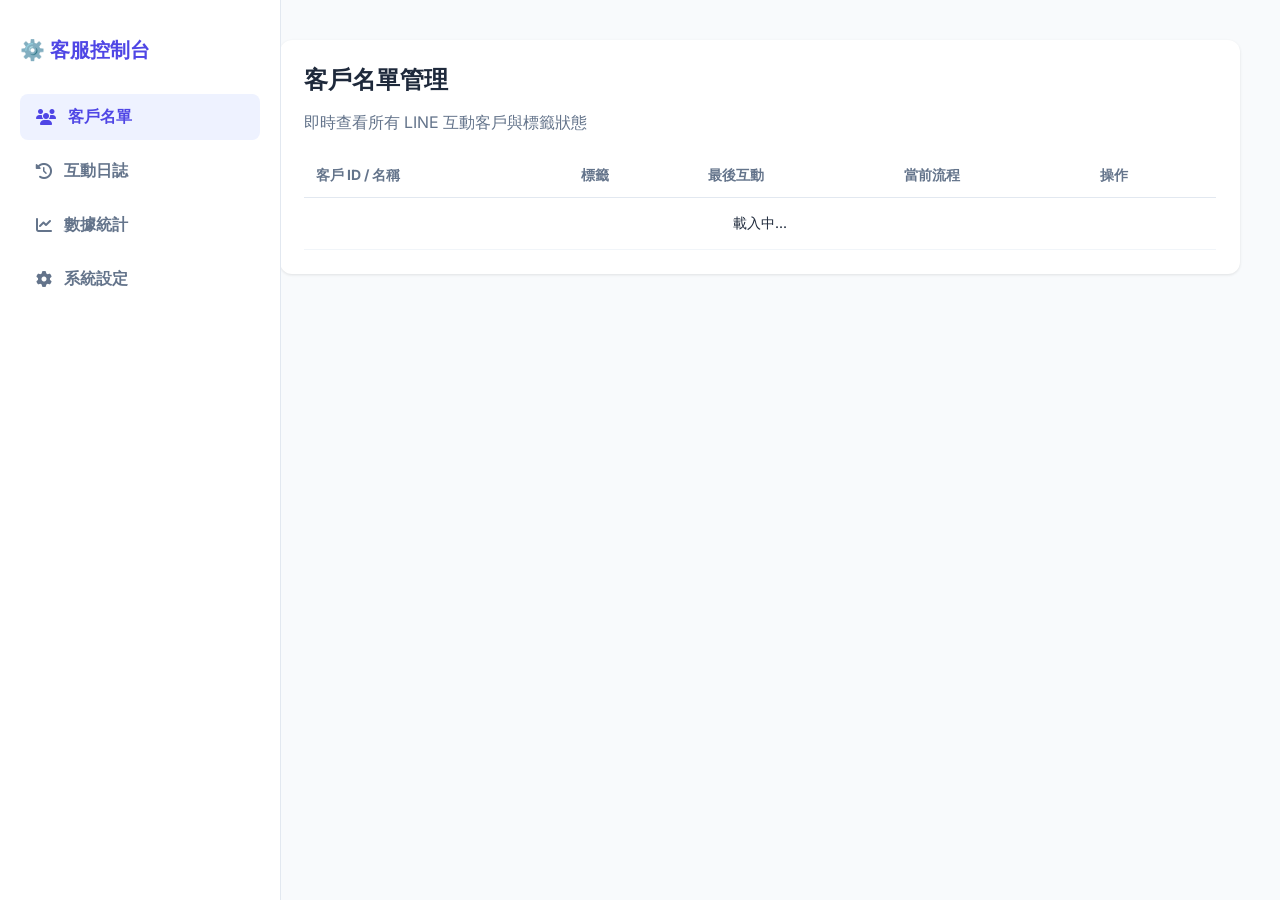
==== admin.html @ a1e3e6b8 "Add files via upload" ====
<!DOCTYPE html>
<html lang="zh-Hant">

<head>
    <meta charset="UTF-8">
    <title>管理後台 | 智能客服分流系統</title>
    <meta name="viewport" content="width=device-width, initial-scale=1.0">
    <link href="https://fonts.googleapis.com/css2?family=Inter:wght@400;600;700&display=swap" rel="stylesheet">
    <link rel="stylesheet" href="https://cdnjs.cloudflare.com/ajax/libs/font-awesome/6.4.0/css/all.min.css">
    <style>
        :root {
            --primary: #4F46E5;
            --bg: #F8FAFC;
            --card: #FFFFFF;
            --text: #1E293B;
        }

        body {
            font-family: 'Inter', sans-serif;
            background: var(--bg);
            color: var(--text);
            margin: 0;
        }

        .sidebar {
            width: 240px;
            background: white;
            height: 100vh;
            position: fixed;
            border-right: 1px solid #E2E8F0;
            padding: 20px;
        }

        .main-content {
            margin-left: 240px;
            padding: 40px;
        }

        .nav-item {
            padding: 12px 16px;
            border-radius: 8px;
            cursor: pointer;
            color: #64748B;
            transition: 0.2s;
            display: flex;
            align-items: center;
            gap: 12px;
            font-weight: 600;
            margin-bottom: 8px;
        }

        .nav-item.active {
            background: #EEF2FF;
            color: var(--primary);
        }

        .card {
            background: white;
            border-radius: 12px;
            padding: 24px;
            box-shadow: 0 1px 3px rgba(0, 0, 0, 0.1);
            margin-bottom: 24px;
        }

        table {
            width: 100%;
            border-collapse: collapse;
            margin-top: 20px;
        }

        th {
            text-align: left;
            padding: 12px;
            border-bottom: 1px solid #E2E8F0;
            color: #64748B;
            font-size: 14px;
        }

        td {
            padding: 16px 12px;
            border-bottom: 1px solid #F1F5F9;
            font-size: 14px;
        }

        .avatar {
            width: 32px;
            height: 32px;
            border-radius: 50%;
            vertical-align: middle;
            margin-right: 10px;
        }

        .badge {
            padding: 4px 10px;
            border-radius: 100px;
            font-size: 12px;
            font-weight: 600;
            background: #E0E7FF;
            color: #4338CA;
        }

        .tag-input {
            padding: 8px;
            border: 1px solid #CBD5E1;
            border-radius: 6px;
        }
    </style>
</head>

<body>
    <div class="sidebar">
        <h2 style="font-size: 20px; margin-bottom: 30px; color: var(--primary);">⚙️ 客服控制台</h2>
        <div class="nav-item active"><i class="fa-solid fa-users"></i> 客戶名單</div>
        <div class="nav-item"><i class="fa-solid fa-clock-rotate-left"></i> 互動日誌</div>
        <div class="nav-item"><i class="fa-solid fa-chart-line"></i> 數據統計</div>
        <div class="nav-item"><i class="fa-solid fa-gear"></i> 系統設定</div>
    </div>
    <div class="main-content">
        <div class="card">
            <h1 style="margin: 0; font-size: 24px;">客戶名單管理</h1>
            <p style="color: #64748B;">即時查看所有 LINE 互動客戶與標籤狀態</p>

            <table>
                <thead>
                    <tr>
                        <th>客戶 ID / 名稱</th>
                        <th>標籤</th>
                        <th>最後互動</th>
                        <th>當前流程</th>
                        <th>操作</th>
                    </tr>
                </thead>
                <tbody id="user-table-body">
                    <!-- Data will be injected here -->
                    <tr>
                        <td colspan="5" style="text-align:center;">載入中...</td>
                    </tr>
                </tbody>
            </table>
        </div>
    </div>

    <script>
        function loadUsers() {
            google.script.run
                .withSuccessHandler((users) => {
                    const tbody = document.getElementById('user-table-body');
                    tbody.innerHTML = '';
                    users.forEach(user => {
                        const tr = document.createElement('tr');
                        tr.innerHTML = `
                            <td><img src="${user.pictureUrl || 'https://via.placeholder.com/32'}" class="avatar"> <b>${user.displayName}</b><br><small>${user.userId}</small></td>
                            <td>${user.tags.split(',').map(t => `<span class="badge">${t}</span>`).join(' ')}</td>
                            <td>${new Date(user.lastInteraction).toLocaleString()}</td>
                            <td>${user.currentFlow}</td>
                            <td><button onclick="editTags('${user.userId}')">修改標籤</button></td>
                        `;
                        tbody.appendChild(tr);
                    });
                })
                .getAllUsers();
        }

        window.onload = loadUsers;
    </script>
</body>

</html>
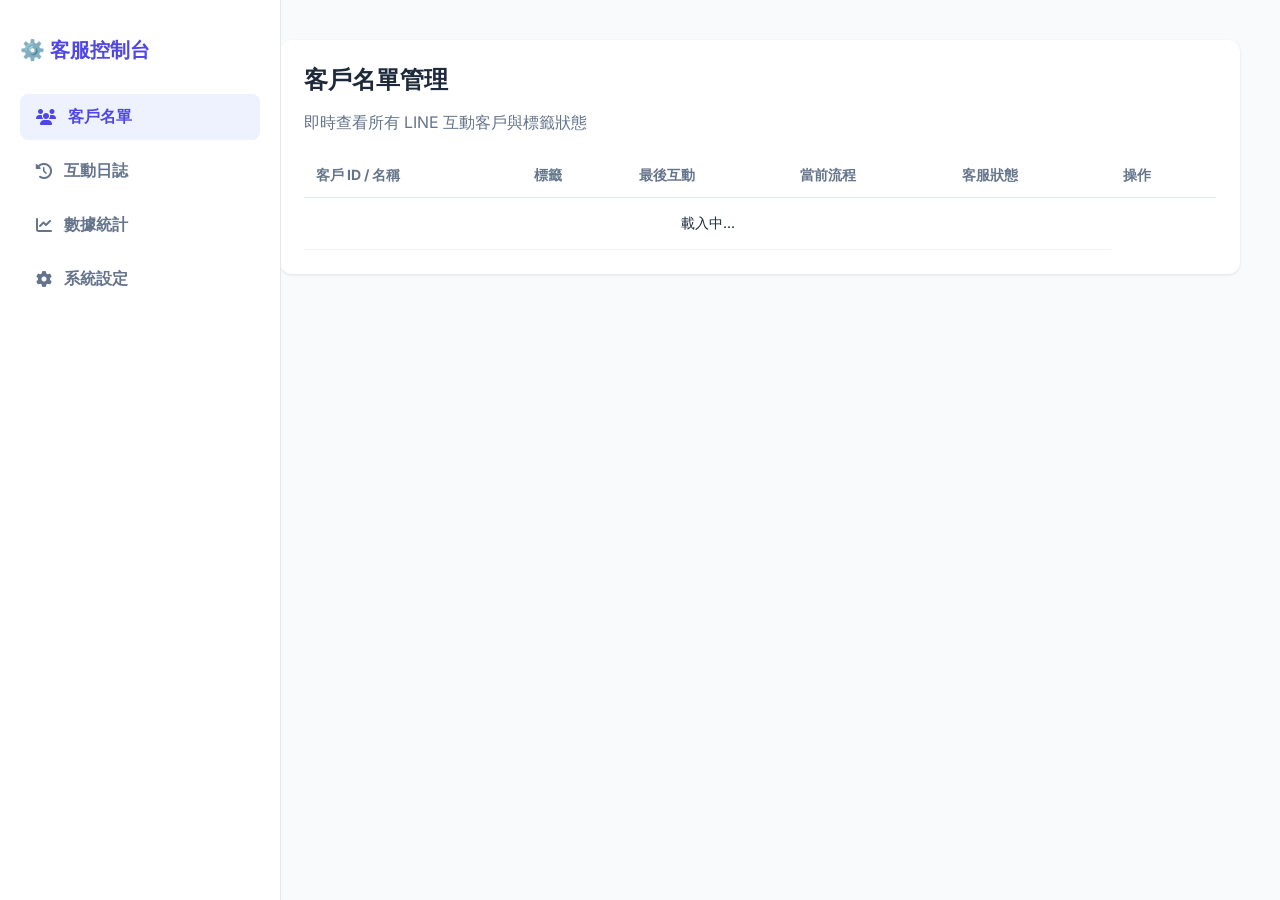
==== commit e3ff998f: "fix 2" ====
--- a/admin.html
+++ b/admin.html
@@ -127,6 +127,7 @@
                         <th>標籤</th>
                         <th>最後互動</th>
                         <th>當前流程</th>
+                        <th>客服狀態</th>
                         <th>操作</th>
                     </tr>
                 </thead>
@@ -153,7 +154,15 @@
                             <td>${user.tags.split(',').map(t => `<span class="badge">${t}</span>`).join(' ')}</td>
                             <td>${new Date(user.lastInteraction).toLocaleString()}</td>
                             <td>${user.currentFlow}</td>
-                            <td><button onclick="editTags('${user.userId}')">修改標籤</button></td>
+                            <td>
+                                <span class="badge ${user.isLiveAgentMode ? 'badge-danger' : 'badge-success'}" style="${user.isLiveAgentMode ? 'background:#FEE2E2; color:#B91C1C;' : 'background:#DCFCE7; color:#15803D;'}">
+                                    ${user.isLiveAgentMode ? '🔴 真人' : '🤖 自動'}
+                                </span>
+                            </td>
+                            <td>
+                                <button onclick="toggleAgent('${user.userId}', ${user.isLiveAgentMode})">${user.isLiveAgentMode ? '轉回自動' : '接手客服'}</button>
+                                <button onclick="openChat('${user.userId}', '${user.displayName}')" style="background:#4F46E5; color:white; border:none; border-radius:4px;">發送訊息</button>
+                            </td>
                         `;
                         tbody.appendChild(tr);
                     });
@@ -161,6 +170,22 @@
                 .getAllUsers();
         }
 
+        function toggleAgent(userId, isLive) {
+            const status = !isLive;
+            google.script.run
+                .withSuccessHandler(() => { alert('狀態已更新'); loadUsers(); })
+                .updateLiveAgentStatus(userId, status);
+        }
+
+        function openChat(userId, name) {
+            const text = prompt(`發送訊息給 ${name} (${userId}):`);
+            if (text) {
+                google.script.run
+                    .withSuccessHandler(() => alert('訊息已推送！'))
+                    .sendAdminMessage(userId, text);
+            }
+        }
+
         window.onload = loadUsers;
     </script>
 </body>
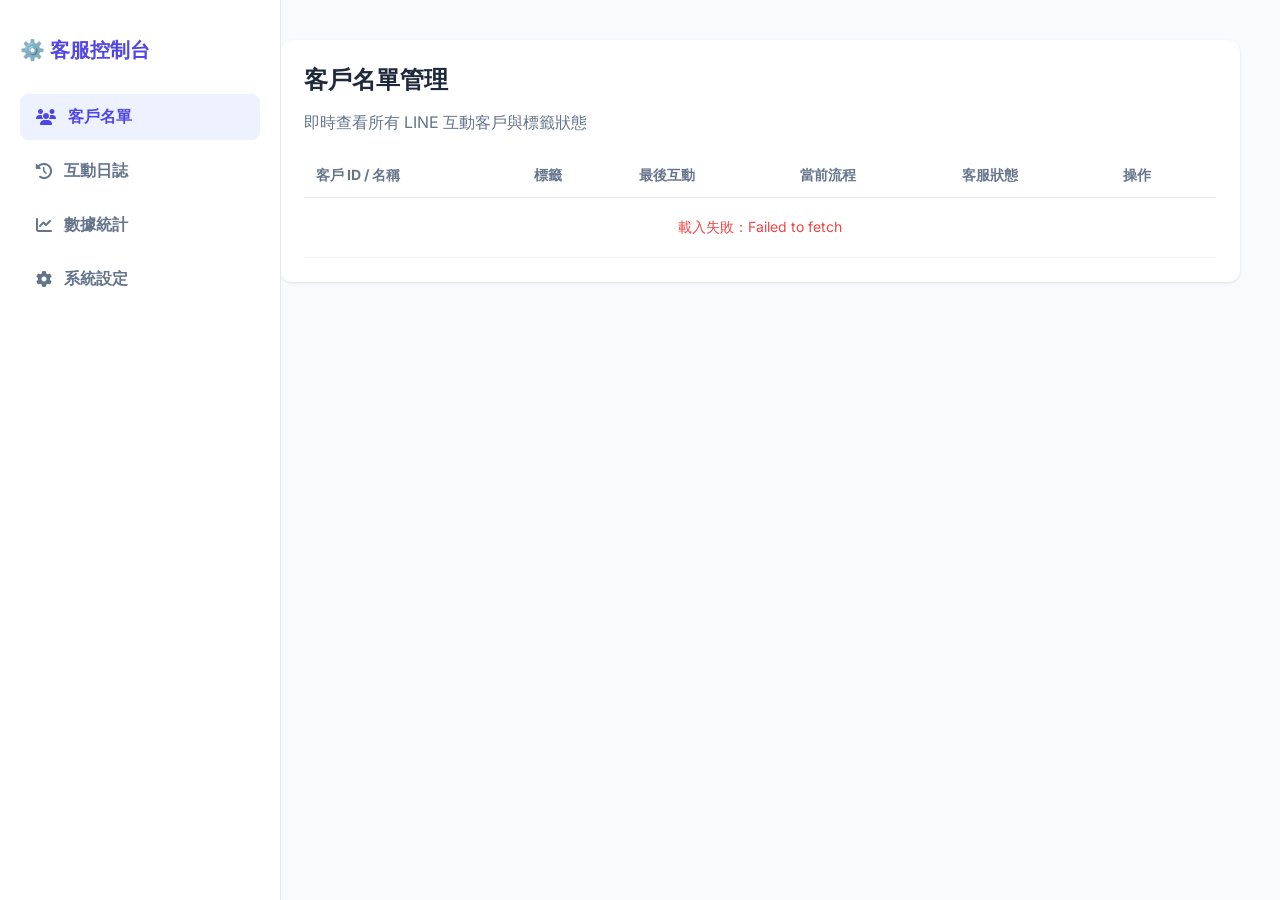
==== commit 2eb8453d: "fix 3" ====
--- a/admin.html
+++ b/admin.html
@@ -142,47 +142,88 @@
     </div>
 
     <script>
+        const GAS_URL = 'https://script.google.com/macros/s/AKfycbwGclEnQ25KiOWc4LP4dYZSmrS5GJ-A7sQa41BgM-TVYdUDDn1Q0McDSwTOPqV8qbH7gA/exec';
+
         function loadUsers() {
-            google.script.run
-                .withSuccessHandler((users) => {
-                    const tbody = document.getElementById('user-table-body');
-                    tbody.innerHTML = '';
-                    users.forEach(user => {
-                        const tr = document.createElement('tr');
-                        tr.innerHTML = `
-                            <td><img src="${user.pictureUrl || 'https://via.placeholder.com/32'}" class="avatar"> <b>${user.displayName}</b><br><small>${user.userId}</small></td>
-                            <td>${user.tags.split(',').map(t => `<span class="badge">${t}</span>`).join(' ')}</td>
-                            <td>${new Date(user.lastInteraction).toLocaleString()}</td>
-                            <td>${user.currentFlow}</td>
-                            <td>
-                                <span class="badge ${user.isLiveAgentMode ? 'badge-danger' : 'badge-success'}" style="${user.isLiveAgentMode ? 'background:#FEE2E2; color:#B91C1C;' : 'background:#DCFCE7; color:#15803D;'}">
-                                    ${user.isLiveAgentMode ? '🔴 真人' : '🤖 自動'}
-                                </span>
-                            </td>
-                            <td>
-                                <button onclick="toggleAgent('${user.userId}', ${user.isLiveAgentMode})">${user.isLiveAgentMode ? '轉回自動' : '接手客服'}</button>
-                                <button onclick="openChat('${user.userId}', '${user.displayName}')" style="background:#4F46E5; color:white; border:none; border-radius:4px;">發送訊息</button>
-                            </td>
-                        `;
-                        tbody.appendChild(tr);
-                    });
-                })
-                .getAllUsers();
+            const tbody = document.getElementById('user-table-body');
+
+            // 1. GAS 原生模式 (當直接作為 GAS Web App 執行時)
+            if (typeof google !== 'undefined' && google.script && google.script.run) {
+                google.script.run
+                    .withSuccessHandler(renderUserTable)
+                    .withFailureHandler(handleError)
+                    .getAllUsers();
+            }
+            // 2. API Fetch 模式 (當作為 GitHub Pages 執行時)
+            else if (GAS_URL) {
+                fetch(`${GAS_URL}?action=get_users`)
+                    .then(res => res.json())
+                    .then(renderUserTable)
+                    .catch(handleError);
+            } else {
+                handleError({ message: '尚未設定 GAS API 網址' });
+            }
+        }
+
+        function renderUserTable(users) {
+            const tbody = document.getElementById('user-table-body');
+            if (!users || users.length === 0) {
+                tbody.innerHTML = '<tr><td colspan="6" style="text-align:center; padding: 40px; color: #94A3B8;">📭 尚無客戶資料</td></tr>';
+                return;
+            }
+
+            tbody.innerHTML = '';
+            users.forEach(user => {
+                const tr = document.createElement('tr');
+                const tagsHtml = (user.tags || '新客').split(',')
+                    .map(t => `<span class="badge" style="margin-right:4px;">${t.trim()}</span>`).join('');
+
+                tr.innerHTML = `
+                    <td>
+                        <img src="${user.pictureUrl || 'https://via.placeholder.com/32'}" class="avatar"> 
+                        <b>${user.displayName || '未命名'}</b><br>
+                        <small style="color:#94A3B8;">${user.userId}</small>
+                    </td>
+                    <td>${tagsHtml}</td>
+                    <td>${user.lastInteraction ? new Date(user.lastInteraction).toLocaleString() : 'N/A'}</td>
+                    <td>${user.currentFlow || 'Default'}</td>
+                    <td>
+                        <span class="badge" style="${user.isLiveAgentMode ? 'background:#FEE2E2; color:#B91C1C;' : 'background:#DCFCE7; color:#15803D;'}">
+                            ${user.isLiveAgentMode ? '🔴 真人' : '🤖 自動'}
+                        </span>
+                    </td>
+                    <td>
+                        <button onclick="toggleAgent('${user.userId}', ${user.isLiveAgentMode})">${user.isLiveAgentMode ? '轉回自動' : '接手客服'}</button>
+                        <button onclick="openChat('${user.userId}', '${user.displayName}')" style="background:#4F46E5; color:white; border:none; padding: 4px 8px; border-radius: 4px;">發訊</button>
+                    </td>
+                `;
+                tbody.appendChild(tr);
+            });
+        }
+
+        function handleError(err) {
+            console.error('Loader error:', err);
+            document.getElementById('user-table-body').innerHTML = `<tr><td colspan="6" style="text-align:center; color:#EF4444; padding:20px;">載入失敗：${err.message || '連線錯誤'}</td></tr>`;
         }
 
         function toggleAgent(userId, isLive) {
             const status = !isLive;
-            google.script.run
-                .withSuccessHandler(() => { alert('狀態已更新'); loadUsers(); })
-                .updateLiveAgentStatus(userId, status);
+            if (typeof google !== 'undefined' && google.script && google.script.run) {
+                google.script.run.withSuccessHandler(loadUsers).updateLiveAgentStatus(userId, status);
+            } else {
+                fetch(GAS_URL, { method: 'POST', mode: 'no-cors', body: JSON.stringify({ action: 'toggle_live_agent', userId, status }) })
+                    .then(() => setTimeout(loadUsers, 1000));
+            }
         }
 
         function openChat(userId, name) {
-            const text = prompt(`發送訊息給 ${name} (${userId}):`);
-            if (text) {
-                google.script.run
-                    .withSuccessHandler(() => alert('訊息已推送！'))
-                    .sendAdminMessage(userId, text);
+            const text = prompt(`發送訊息給 ${name}:`);
+            if (!text) return;
+            if (typeof google !== 'undefined' && google.script && google.script.run) {
+                google.script.run.withSuccessHandler(() => alert('發送成功')).sendAdminMessage(userId, text);
+            } else {
+                fetch(GAS_URL, { method: 'POST', mode: 'no-cors', body: JSON.stringify({ action: 'send_message', userId, text }) })
+                    .then(() => alert('指令已發送'));
             }
         }
 
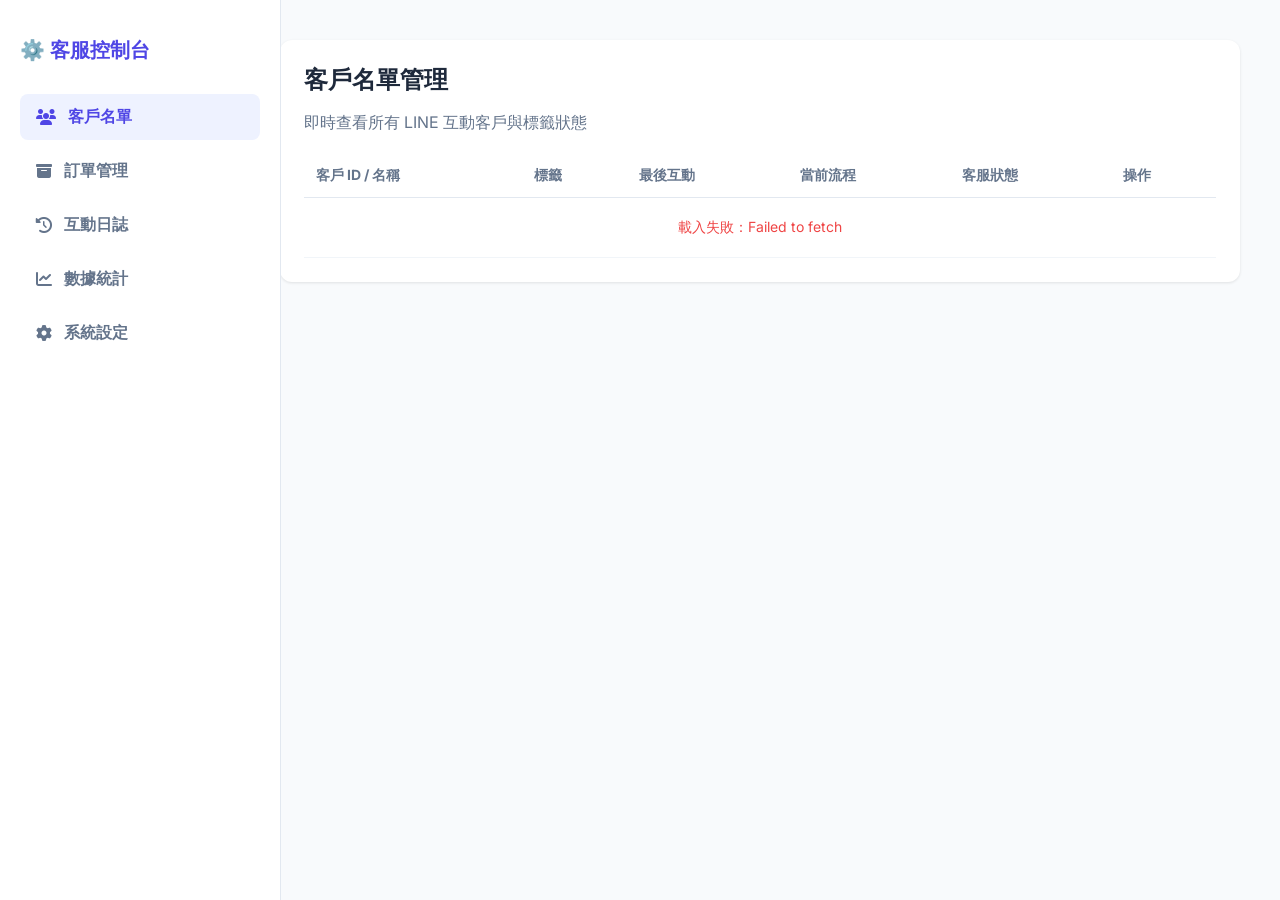
==== commit f8977cb8: "fix 10" ====
--- a/admin.html
+++ b/admin.html
@@ -110,34 +110,128 @@
 <body>
     <div class="sidebar">
         <h2 style="font-size: 20px; margin-bottom: 30px; color: var(--primary);">⚙️ 客服控制台</h2>
-        <div class="nav-item active"><i class="fa-solid fa-users"></i> 客戶名單</div>
-        <div class="nav-item"><i class="fa-solid fa-clock-rotate-left"></i> 互動日誌</div>
-        <div class="nav-item"><i class="fa-solid fa-chart-line"></i> 數據統計</div>
-        <div class="nav-item"><i class="fa-solid fa-gear"></i> 系統設定</div>
+        <div class="nav-item active" onclick="switchScreen('users', this)"><i class="fa-solid fa-users"></i> 客戶名單</div>
+        <div class="nav-item" onclick="switchScreen('orders', this)"><i class="fa-solid fa-box-archive"></i> 訂單管理</div>
+        <div class="nav-item" onclick="switchScreen('logs', this)"><i class="fa-solid fa-clock-rotate-left"></i> 互動日誌
+        </div>
+        <div class="nav-item" onclick="switchScreen('stats', this)"><i class="fa-solid fa-chart-line"></i> 數據統計</div>
+        <div class="nav-item" onclick="switchScreen('config', this)"><i class="fa-solid fa-gear"></i> 系統設定</div>
     </div>
     <div class="main-content">
-        <div class="card">
-            <h1 style="margin: 0; font-size: 24px;">客戶名單管理</h1>
-            <p style="color: #64748B;">即時查看所有 LINE 互動客戶與標籤狀態</p>
-
-            <table>
-                <thead>
-                    <tr>
-                        <th>客戶 ID / 名稱</th>
-                        <th>標籤</th>
-                        <th>最後互動</th>
-                        <th>當前流程</th>
-                        <th>客服狀態</th>
-                        <th>操作</th>
-                    </tr>
-                </thead>
-                <tbody id="user-table-body">
-                    <!-- Data will be injected here -->
-                    <tr>
-                        <td colspan="5" style="text-align:center;">載入中...</td>
-                    </tr>
-                </tbody>
-            </table>
+        <!-- Screen: Orders (Admin) -->
+        <div id="screen-orders" class="admin-screen" style="display:none;">
+            <div class="card">
+                <h1 style="margin: 0; font-size: 24px;">📦 訂單管理</h1>
+                <p style="color: #64748B;">處理客戶訂單、填寫物流單號與更新狀態</p>
+
+                <table>
+                    <thead>
+                        <tr>
+                            <th>單號 / 客戶</th>
+                            <th>品項</th>
+                            <th>金額</th>
+                            <th>狀態</th>
+                            <th>物流單號</th>
+                            <th>操作</th>
+                        </tr>
+                    </thead>
+                    <tbody id="order-table-body">
+                        <tr>
+                            <td colspan="6" style="text-align:center;">載入中...</td>
+                        </tr>
+                    </tbody>
+                </table>
+            </div>
+        </div>
+        <div id="screen-users" class="admin-screen">
+            <div class="card">
+                <h1 style="margin: 0; font-size: 24px;">客戶名單管理</h1>
+                <p style="color: #64748B;">即時查看所有 LINE 互動客戶與標籤狀態</p>
+
+                <table>
+                    <thead>
+                        <tr>
+                            <th>客戶 ID / 名稱</th>
+                            <th>標籤</th>
+                            <th>最後互動</th>
+                            <th>當前流程</th>
+                            <th>客服狀態</th>
+                            <th>操作</th>
+                        </tr>
+                    </thead>
+                    <tbody id="user-table-body">
+                        <tr>
+                            <td colspan="6" style="text-align:center;">載入中...</td>
+                        </tr>
+                    </tbody>
+                </table>
+            </div>
+        </div>
+
+        <!-- Screen: Logs (互動日誌) -->
+        <div id="screen-logs" class="admin-screen" style="display:none;">
+            <div class="card">
+                <h1 style="margin: 0; font-size: 24px;">📝 互動日誌 (最近 100 筆)</h1>
+                <p style="color: #64748B;">所有用戶與系統的互動歷史</p>
+
+                <table>
+                    <thead>
+                        <tr>
+                            <th>時間</th>
+                            <th>用戶 ID</th>
+                            <th>類型</th>
+                            <th>內容 / 參數</th>
+                        </tr>
+                    </thead>
+                    <tbody id="log-table-body">
+                        <tr>
+                            <td colspan="4" style="text-align:center;">請先點擊選單載入數據</td>
+                        </tr>
+                    </tbody>
+                </table>
+            </div>
+        </div>
+
+        <!-- Screen: Stats -->
+        <div id="screen-stats" class="admin-screen" style="display:none;">
+            <div style="display: grid; grid-template-columns: repeat(3, 1fr); gap: 20px; margin-bottom: 30px;">
+                <div class="card" style="text-align:center;">
+                    <div style="color:#64748B; font-size:14px;">累積客戶數</div>
+                    <div id="stat-total-users" style="font-size:32px; font-weight:700; color:var(--primary);">0</div>
+                </div>
+                <div class="card" style="text-align:center;">
+                    <div style="color:#64748B; font-size:14px;">今日活躍用戶</div>
+                    <div id="stat-active-today" style="font-size:32px; font-weight:700; color:#10B981;">0</div>
+                </div>
+                <div class="card" style="text-align:center;">
+                    <div style="color:#64748B; font-size:14px;">今日對話量 (訊息)</div>
+                    <div id="stat-total-msgs" style="font-size:32px; font-weight:700; color:#F59E0B;">0</div>
+                </div>
+            </div>
+
+            <div class="card">
+                <h2 style="font-size: 20px; margin-bottom: 20px;">🏷️ 標籤分佈統計</h2>
+                <div id="tag-stats-list" style="display: flex; flex-wrap: wrap; gap: 10px;">
+                    <p style="color:#94A3B8;">載入數據中...</p>
+                </div>
+            </div>
+        </div>
+
+        <!-- Screen: Config -->
+        <div id="screen-config" class="admin-screen" style="display:none;">
+            <div class="card">
+                <h1 style="margin: 0; font-size: 24px;">⚙️ 系統設定</h1>
+                <p style="color: #64748B;">管理 LINE Bot Token 與 LIFF ID 等核心參數</p>
+
+                <div id="config-list" style="margin-top: 20px;">
+                    <p style="color:#94A3B8;">載入設定中...</p>
+                </div>
+
+                <div
+                    style="margin-top: 30px; padding: 20px; background: #FFFBEB; border-radius: 8px; border: 1px solid #FEF3C7; color: #92400E; font-size: 14px;">
+                    💡 修改設定後，請記得「發布新版本」以確保後端生效。
+                </div>
+            </div>
         </div>
     </div>
 
@@ -227,6 +321,175 @@
             }
         }
 
+        function switchScreen(screenId, el) {
+            // 切換 Active Class
+            document.querySelectorAll('.nav-item').forEach(item => item.classList.remove('active'));
+            el.classList.add('active');
+
+            // 切換 畫面
+            document.querySelectorAll('.admin-screen').forEach(scr => scr.style.display = 'none');
+            document.getElementById('screen-' + screenId).style.display = 'block';
+
+            // 自動觸發載入
+            if (screenId === 'users') loadUsers();
+            if (screenId === 'logs') loadLogs();
+            if (screenId === 'stats') loadStats();
+            if (screenId === 'config') loadConfigs();
+            if (screenId === 'orders') loadAdminOrders();
+        }
+
+        function loadAdminOrders() {
+            const tbody = document.getElementById('order-table-body');
+            tbody.innerHTML = '載入中...';
+            if (typeof google !== 'undefined' && google.script && google.script.run) {
+                google.script.run.withSuccessHandler(renderAdminOrders).getAllOrders();
+            } else {
+                fetch(`${GAS_URL}?action=get_all_orders`).then(res => res.json()).then(renderAdminOrders);
+            }
+        }
+
+        function renderAdminOrders(orders) {
+            const tbody = document.getElementById('order-table-body');
+            tbody.innerHTML = orders.map(order => `
+                <tr>
+                    <td><b>${order.orderId}</b><br><small>${order.userName}</small></td>
+                    <td>${order.items}</td>
+                    <td>$${order.amount}</td>
+                    <td><span class="badge" style="${getTypeStyle(order.status)}">${order.status}</span></td>
+                    <td><input type="text" id="track-${order.orderId}" value="${order.trackingNo || ''}" style="width:100px; padding:4px;"></td>
+                    <td>
+                        <select onchange="updateStatus('${order.orderId}', this.value)" style="padding:4px;">
+                            <option value="">變更狀態</option>
+                            <option value="待處理">待處理</option>
+                            <option value="配送中">配送中</option>
+                            <option value="已出貨">已出貨</option>
+                            <option value="已完成">已完成</option>
+                        </select>
+                        <button onclick="saveTrack('${order.orderId}')" style="padding:4px 8px; background:#4F46E5; color:white; border:none; border-radius:4px; margin-left:5px;">更新單號</button>
+                    </td>
+                </tr>
+            `).join('');
+        }
+
+        function saveTrack(orderId) {
+            const track = document.getElementById('track-' + orderId).value;
+            updateStatus(orderId, undefined, track);
+        }
+
+        function updateStatus(orderId, status, track) {
+            const payload = { action: 'update_order_status', orderId, status, trackingNo: track };
+            if (typeof google !== 'undefined' && google.script && google.script.run) {
+                google.script.run.withSuccessHandler(() => { alert('已更新'); loadAdminOrders(); }).updateOrderStatus(orderId, status, track);
+            } else {
+                fetch(GAS_URL, { method: 'POST', mode: 'no-cors', body: JSON.stringify(payload) })
+                    .then(() => { alert('請求已發送'); setTimeout(loadAdminOrders, 1000); });
+            }
+        }
+
+        function loadConfigs() {
+            const container = document.getElementById('config-list');
+            container.innerHTML = '載入中...';
+            if (typeof google !== 'undefined' && google.script && google.script.run) {
+                google.script.run.withSuccessHandler(renderConfigs).getAllConfigs();
+            } else {
+                fetch(`${GAS_URL}?action=get_all_configs`).then(res => res.json()).then(renderConfigs);
+            }
+        }
+
+        function renderConfigs(configs) {
+            const container = document.getElementById('config-list');
+            container.innerHTML = configs.map(cfg => `
+                <div style="margin-bottom: 20px; border-bottom: 1px solid #F1F5F9; padding-bottom: 15px;">
+                    <div style="font-weight:600; margin-bottom:5px;">${cfg.key}</div>
+                    <div style="color:#64748B; font-size:12px; margin-bottom:8px;">${cfg.description}</div>
+                    <div style="display:flex; gap:10px;">
+                        <input type="text" id="cfg-${cfg.key}" value="${cfg.value}" style="flex:1; padding:8px; border:1px solid #E2E8F0; border-radius:4px;">
+                        <button onclick="saveConfig('${cfg.key}')" style="background:var(--primary); color:white; border:none; padding:8px 15px; border-radius:4px; cursor:pointer;">儲存</button>
+                    </div>
+                </div>
+            `).join('');
+        }
+
+        function saveConfig(key) {
+            const val = document.getElementById('cfg-' + key).value;
+            if (typeof google !== 'undefined' && google.script && google.script.run) {
+                google.script.run.withSuccessHandler(() => alert('已儲存！')).setConfig(key, val);
+            } else {
+                fetch(GAS_URL, {
+                    method: 'POST',
+                    mode: 'no-cors',
+                    body: JSON.stringify({ action: 'update_config', key: key, value: val })
+                }).then(() => alert('儲存指令已送出'));
+            }
+        }
+
+        function loadStats() {
+            if (typeof google !== 'undefined' && google.script && google.script.run) {
+                google.script.run.withSuccessHandler(renderStats).getStatistics();
+            } else {
+                fetch(`${GAS_URL}?action=get_stats`).then(res => res.json()).then(renderStats);
+            }
+        }
+
+        function renderStats(stats) {
+            document.getElementById('stat-total-users').textContent = stats.totalUsers || 0;
+            document.getElementById('stat-active-today').textContent = stats.activeToday || 0;
+            document.getElementById('stat-total-msgs').textContent = stats.totalMessages || 0;
+
+            const tagContainer = document.getElementById('tag-stats-list');
+            if (stats.tagStats && Object.keys(stats.tagStats).length > 0) {
+                tagContainer.innerHTML = Object.entries(stats.tagStats)
+                    .sort((a, b) => b[1] - a[1])
+                    .map(([tag, count]) => `
+                        <div style="background:#F1F5F9; padding: 10px 20px; border-radius: 8px; flex: 1; min-width: 120px; text-align:center;">
+                            <div style="font-weight:600; color:#1E293B;">${tag}</div>
+                            <div style="color:var(--primary); font-size:18px;">${count}</div>
+                        </div>
+                    `).join('');
+            } else {
+                tagContainer.innerHTML = '<p style="color:#94A3B8;">暫無標籤數據</p>';
+            }
+        }
+
+        function loadLogs() {
+            const tbody = document.getElementById('log-table-body');
+            tbody.innerHTML = '<tr><td colspan="4" style="text-align:center;">正在同步日誌...</td></tr>';
+
+            if (typeof google !== 'undefined' && google.script && google.script.run) {
+                google.script.run.withSuccessHandler(renderLogTable).getAllInteractions();
+            } else {
+                fetch(`${GAS_URL}?action=get_interactions_all`) // 在 Code.js 也要補上這個 action
+                    .then(res => res.json())
+                    .then(renderLogTable);
+            }
+        }
+
+        function renderLogTable(logs) {
+            const tbody = document.getElementById('log-table-body');
+            if (!logs || logs.length === 0) {
+                tbody.innerHTML = '<tr><td colspan="4" style="text-align:center;">尚無日誌資料</td></tr>';
+                return;
+            }
+            tbody.innerHTML = logs.map(log => `
+                <tr>
+                    <td style="white-space:nowrap;">${new Date(log.timestamp).toLocaleString()}</td>
+                    <td>
+                        <b>${log.userName}</b><br>
+                        <small style="color:#94A3B8;">${log.userId}</small>
+                    </td>
+                    <td><span class="badge" style="${getTypeStyle(log.type)}">${log.type}</span></td>
+                    <td style="max-width:300px; word-break:break-all;">${log.content}</td>
+                </tr>
+            `).join('');
+        }
+
+        function getTypeStyle(type) {
+            if (type === 'UserMessage') return 'background:#DBEAFE; color:#1E40AF;';
+            if (type === 'Postback') return 'background:#F3E8FF; color:#6B21A8;';
+            if (type === 'BotResponse') return 'background:#DCFCE7; color:#166534;';
+            return 'background:#F3F4F6; color:#374151;';
+        }
+
         window.onload = loadUsers;
     </script>
 </body>
